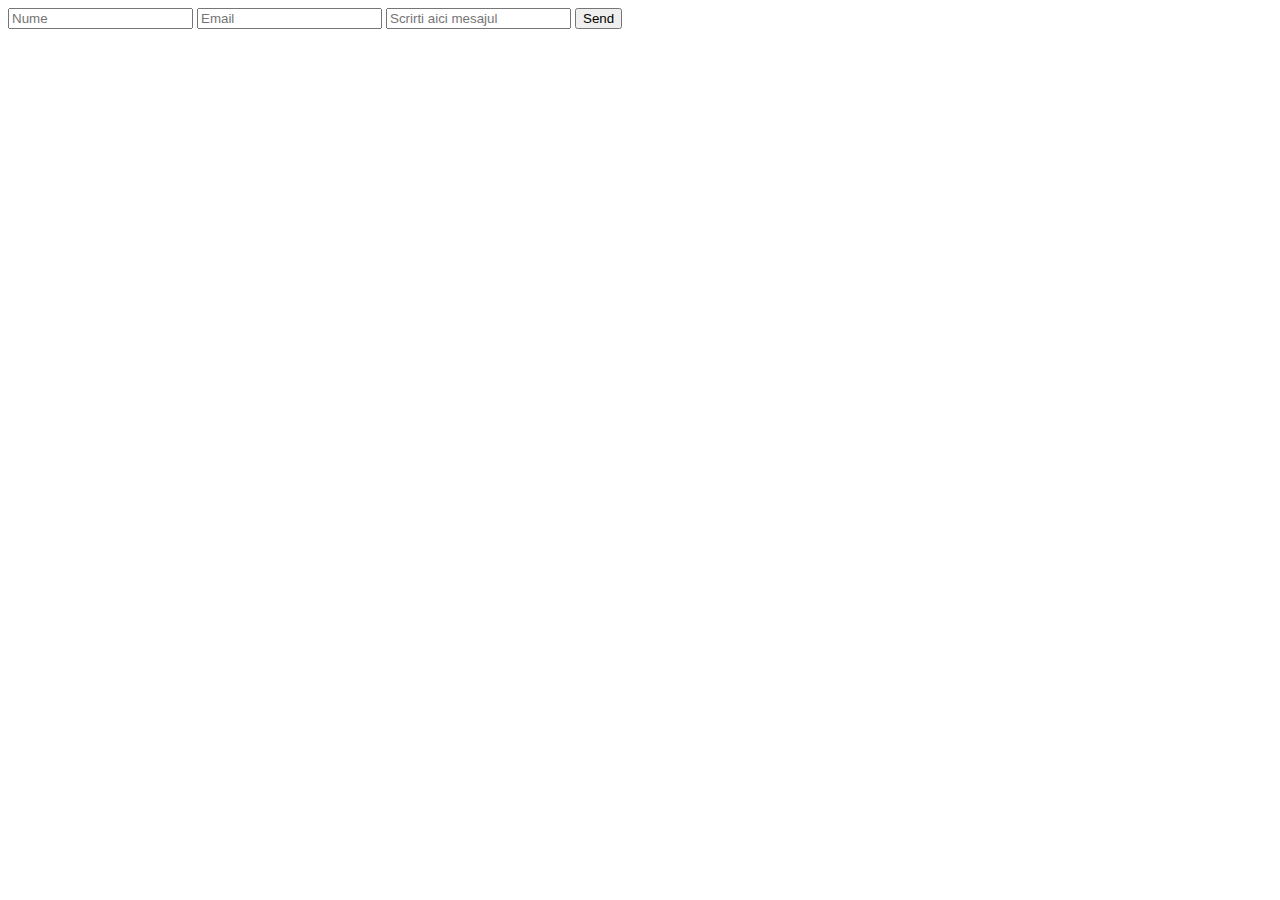
==== pagini/mesaj/mesaj.html @ a4ca8a2f "new commit" ====
<!DOCTYPE html>
<html lang="en">
    <head>
        <meta charset="UTF-8">
        <meta http-equiv="X-UA-Compatible" content="IE=edge">
        <meta name="viewport" content="width=device-width, initial-scale=1.0">
        <title>Mesaj</title>
    </head>
    <body>
        <form action="https://formsubmit.co/alexpetraru71@gmail.com" method="POST">
            <input type="text" name="name" placeholder="Nume" required>
            <input type="email" name="email" placeholder="Email" required>
            <input type="text" name="mesaj" placeholder="Scrirti aici mesajul" required>
            <button type="submit">Send</button>
       </form>
    </body>
</html>
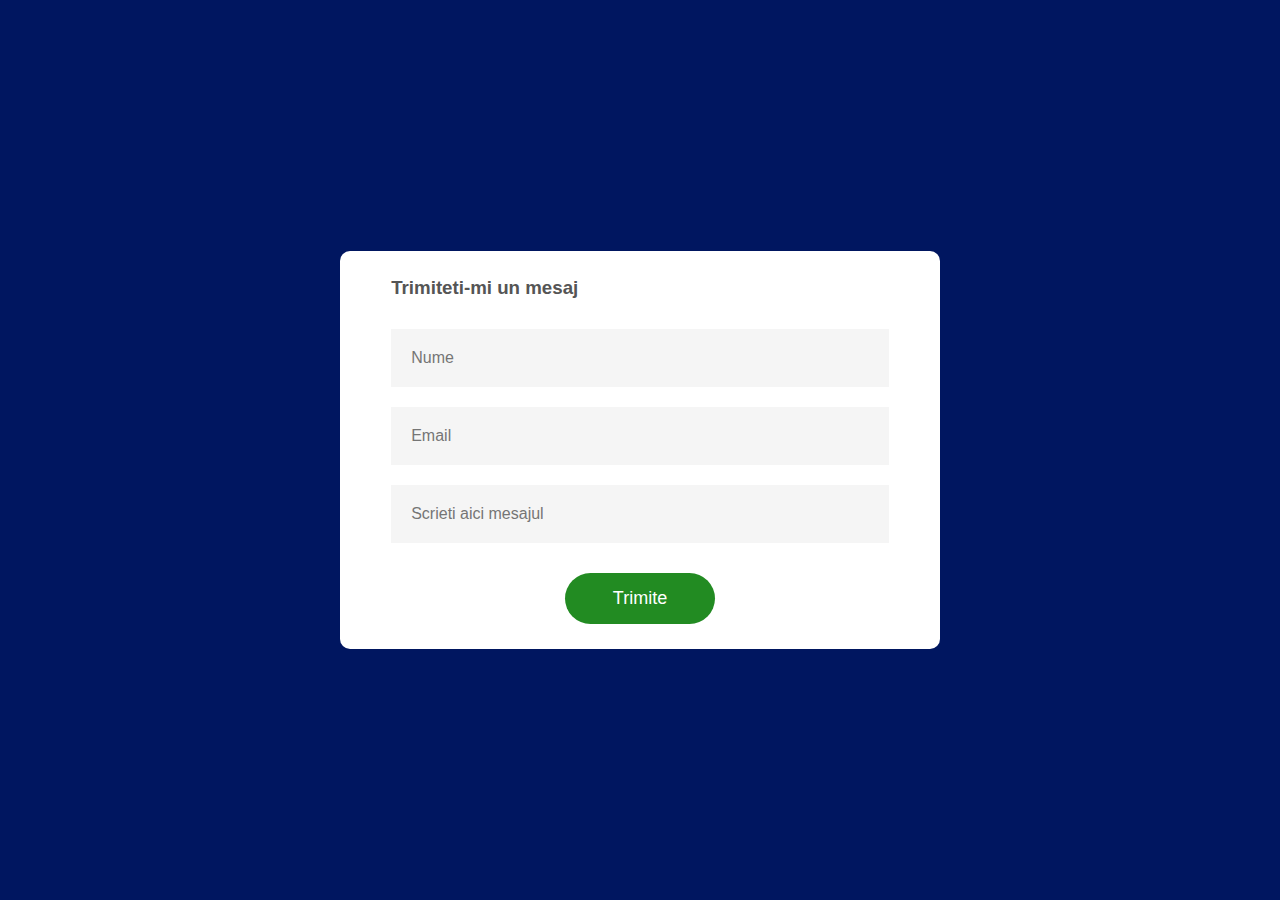
==== commit d44bd260: "Commit" ====
--- a/pagini/mesaj/mesaj.html
+++ b/pagini/mesaj/mesaj.html
@@ -5,13 +5,17 @@
         <meta http-equiv="X-UA-Compatible" content="IE=edge">
         <meta name="viewport" content="width=device-width, initial-scale=1.0">
         <title>Mesaj</title>
+        <link rel="stylesheet" href="./mesaj.css">
     </head>
     <body>
-        <form action="https://formsubmit.co/alexpetraru71@gmail.com" method="POST">
-            <input type="text" name="name" placeholder="Nume" required>
-            <input type="email" name="email" placeholder="Email" required>
-            <input type="text" name="mesaj" placeholder="Scrirti aici mesajul" required>
-            <button type="submit">Send</button>
-       </form>
+        <div class="conteiner">
+            <form action="https://formsubmit.co/alexpetraru71@gmail.com" method="POST">
+                <h3>Trimiteti-mi un mesaj</h3>
+                <input type="text" name="name" placeholder="Nume" required>
+                <input type="email" name="email" placeholder="Email" required>
+                <input type="text" name="mesaj" placeholder="Scrieti aici mesajul" required>
+                <button type="submit">Trimite</button>
+           </form>
+        </div> 
     </body>
 </html>--- a/pagini/mesaj/mesaj.css
+++ b/pagini/mesaj/mesaj.css
@@ -0,0 +1,54 @@
+*
+{
+    margin: 0;
+    padding: 0;
+    box-sizing: border-box;
+    font-family: 'popind', sans-serif;
+}
+.conteiner
+{
+    width: 100%;
+    height: 100vh;
+    background: #001660;
+    display: flex;
+    align-items: center;
+    justify-content: center;
+}
+form
+{
+    background: #fff;
+    display: flex;
+    flex-direction: column;
+    padding: 2vw 4vw;
+    width: 90%;
+    max-width: 600px;
+    border-radius: 10px;
+}
+form h3
+{
+  color: #555;
+  font-weight: 800;
+  margin-bottom: 20px;
+}
+form input
+{
+    border: 0;
+    margin: 10px 0;
+    padding: 20px;
+    outline: none;
+    background: #f5f5f5;
+    font-size: 16px;
+}
+form button
+{
+    padding: 15px;
+    background-color: forestgreen;
+    color: #fff;
+    font-size: 18px;
+    border:0;
+    outline: none;
+    cursor: pointer;
+    width:150px;
+    margin:20px auto 0;
+    border-radius: 30px;
+}